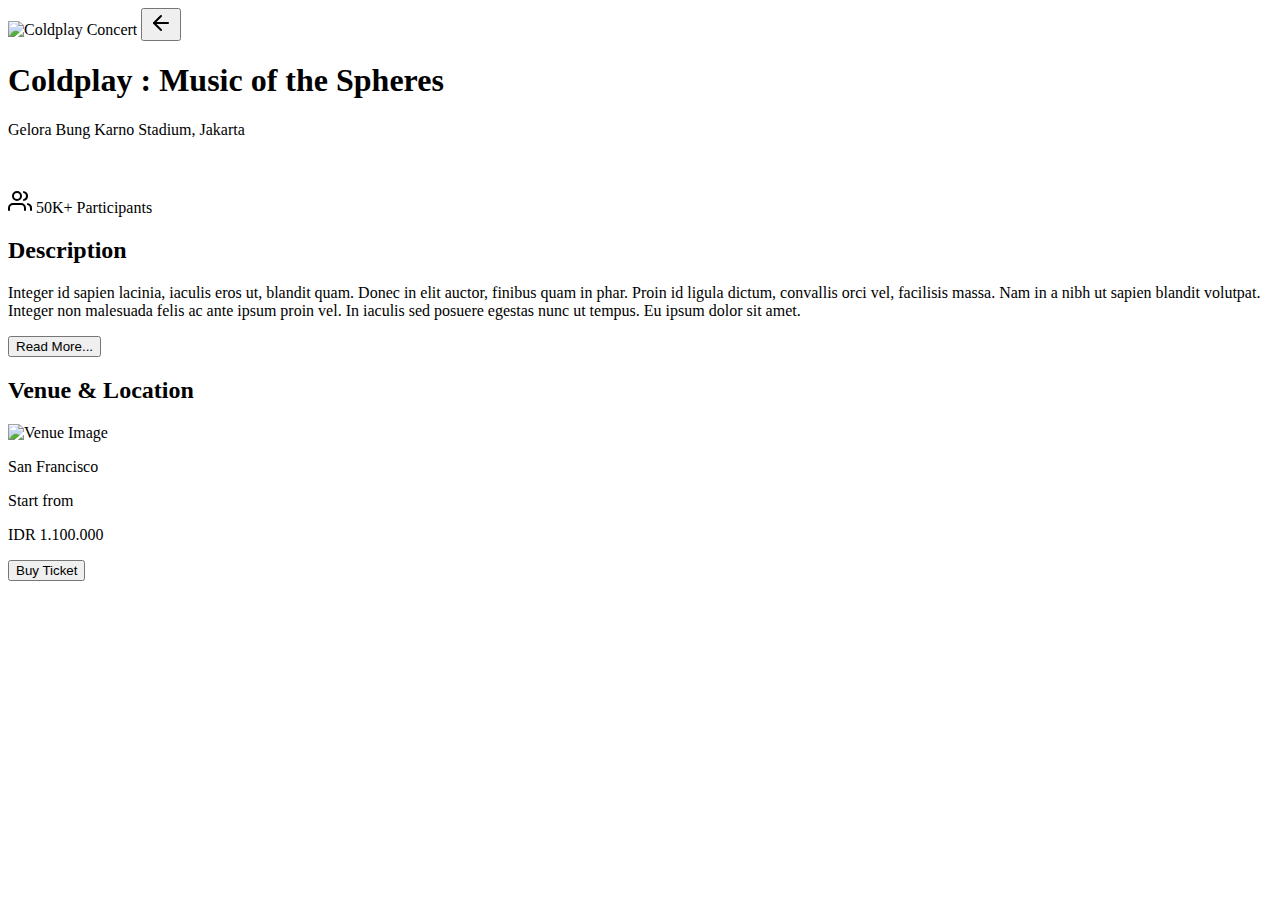
==== views/detail.html @ 39be27bc "feat: :art: detail html" ====
<!DOCTYPE html>
<html lang="en">
<head>
    <meta charset="UTF-8">
    <meta name="viewport" content="width=device-width, initial-scale=1.0">
    <title>Event App</title>
    <link rel="stylesheet" href="css/stylesdetail.css
    ">
</head>
<body>
    <div class="page detail">
        <div class="hero-image">
            <img src="storage/img/Rectangle 4111.png" alt="Coldplay Concert">
            <button class="back-button">
                <svg xmlns="http://www.w3.org/2000/svg" width="24" height="24" viewBox="0 0 24 24" fill="none" stroke="currentColor" stroke-width="2" stroke-linecap="round" stroke-linejoin="round"><line x1="19" y1="12" x2="5" y2="12"></line><polyline points="12 19 5 12 12 5"></polyline></svg>
            </button>
        </div>
        <div class="content">
            <h1>Coldplay : Music of the Spheres</h1>
            <p class="location">Gelora Bung Karno Stadium, Jakarta</p>
            <div class="participants">
                <div class="avatar-group">
                    <img src="storage/img/Group 1.png" alt="">
                </div>
                <p>
                    <svg xmlns="http://www.w3.org/2000/svg" width="24" height="24" viewBox="0 0 24 24" fill="none" stroke="currentColor" stroke-width="2" stroke-linecap="round" stroke-linejoin="round"><path d="M17 21v-2a4 4 0 0 0-4-4H5a4 4 0 0 0-4 4v2"></path><circle cx="9" cy="7" r="4"></circle><path d="M23 21v-2a4 4 0 0 0-3-3.87"></path><path d="M16 3.13a4 4 0 0 1 0 7.75"></path></svg>
                    50K+ Participants
                </p>
            </div>
            <div class="description">
                <h2>Description</h2>
                <p>Integer id sapien lacinia, iaculis eros ut, blandit quam. Donec in elit auctor, finibus quam in phar. Proin id ligula dictum, convallis orci vel, facilisis massa. Nam in a nibh ut sapien blandit volutpat. Integer non malesuada felis ac ante ipsum proin vel. In iaculis sed posuere egestas nunc ut tempus. Eu ipsum dolor sit amet.</p>
                <button class="read-more">Read More...</button>
            </div>
            <div class="venue">
                <h2>Venue & Location</h2>
                <div class="venue-image">
                    <img src="storage/img/Mapsicle Map.png" alt="Venue Image" width="346" height="212">
                </div>
                <p>San Francisco</p>
            </div>
            <div class="buy-ticket">
                <div class="price-info">
                    <p>Start from</p>
                    <p class="price">IDR 1.100.000</p>
                </div>
                <button class="buy-button">Buy Ticket</button>
            </div>
        </div>
    </div>
</body>
</html>
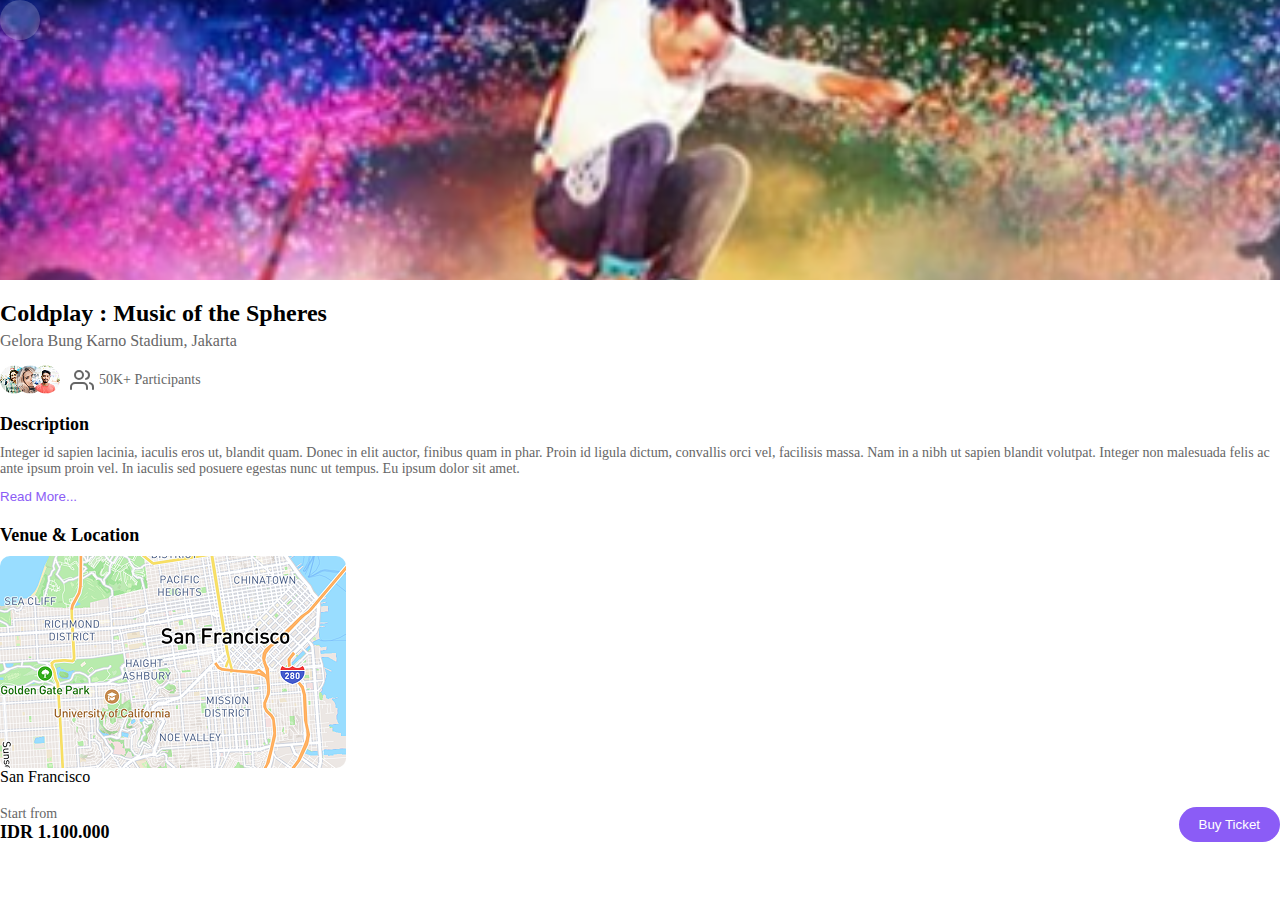
==== commit d042056c: "feat: :sparkles: redireccionamientos" ====
--- a/views/detail.html
+++ b/views/detail.html
@@ -4,14 +4,14 @@
     <meta charset="UTF-8">
     <meta name="viewport" content="width=device-width, initial-scale=1.0">
     <title>Event App</title>
-    <link rel="stylesheet" href="css/stylesdetail.css
+    <link rel="stylesheet" href="../css/stylesdetail.css
     ">
 </head>
 <body>
     <div class="page detail">
         <div class="hero-image">
-            <img src="storage/img/Rectangle 4111.png" alt="Coldplay Concert">
-            <button class="back-button">
+            <img src="../storage/img/Rectangle 4111.png" alt="Coldplay Concert">
+            <a href="../index.html"><button class="back-button"></button></a>
                 <svg xmlns="http://www.w3.org/2000/svg" width="24" height="24" viewBox="0 0 24 24" fill="none" stroke="currentColor" stroke-width="2" stroke-linecap="round" stroke-linejoin="round"><line x1="19" y1="12" x2="5" y2="12"></line><polyline points="12 19 5 12 12 5"></polyline></svg>
             </button>
         </div>
@@ -20,7 +20,7 @@
             <p class="location">Gelora Bung Karno Stadium, Jakarta</p>
             <div class="participants">
                 <div class="avatar-group">
-                    <img src="storage/img/Group 1.png" alt="">
+                    <img src="../storage/img/Group 1.png" alt="">
                 </div>
                 <p>
                     <svg xmlns="http://www.w3.org/2000/svg" width="24" height="24" viewBox="0 0 24 24" fill="none" stroke="currentColor" stroke-width="2" stroke-linecap="round" stroke-linejoin="round"><path d="M17 21v-2a4 4 0 0 0-4-4H5a4 4 0 0 0-4 4v2"></path><circle cx="9" cy="7" r="4"></circle><path d="M23 21v-2a4 4 0 0 0-3-3.87"></path><path d="M16 3.13a4 4 0 0 1 0 7.75"></path></svg>
@@ -35,7 +35,7 @@
             <div class="venue">
                 <h2>Venue & Location</h2>
                 <div class="venue-image">
-                    <img src="storage/img/Mapsicle Map.png" alt="Venue Image" width="346" height="212">
+                    <img src="../storage/img/Mapsicle Map.png" alt="Venue Image" width="346" height="212">
                 </div>
                 <p>San Francisco</p>
             </div>
@@ -44,7 +44,7 @@
                     <p>Start from</p>
                     <p class="price">IDR 1.100.000</p>
                 </div>
-                <button class="buy-button">Buy Ticket</button>
+                <a href="../views/ticket.html"><button class="buy-button">Buy Ticket</button></a>
             </div>
         </div>
     </div>
--- a/css/stylesdetail.css
+++ b/css/stylesdetail.css
@@ -0,0 +1,123 @@
+@import url(variablesdetail.css);
+*{
+    padding: 0;
+    margin: 0;
+    box-sizing: border-box;
+}
+
+
+
+
+
+.hero-image {
+    position: relative;
+    height: 300px;
+    margin: -20px -20px 20px;
+}
+
+.hero-image img {
+    width: 100%;
+    height: 100%;
+    object-fit: cover;
+}
+
+.back-button {
+    position: absolute;
+    top: 20px;
+    left: 20px;
+    background: rgba(255, 255, 255, 0.2);
+    border: none;
+    border-radius: 50%;
+    width: 40px;
+    height: 40px;
+    display: flex;
+    align-items: center;
+    justify-content: center;
+    cursor: pointer;
+}
+
+.content h1 {
+    font-size: 24px;
+    margin-bottom: 5px;
+}
+
+.location {
+    color: #666;
+    margin-bottom: 15px;
+}
+
+.participants {
+    display: flex;
+    align-items: center;
+    gap: 10px;
+    margin-bottom: 20px;
+}
+
+.avatar-group {
+    display: flex;
+}
+
+
+.avatar:last-child {
+    margin-right: 0;
+}
+
+.participants p {
+    display: flex;
+    align-items: center;
+    gap: 5px;
+    font-size: 14px;
+    color: #666;
+}
+
+.description, .venue {
+    margin-bottom: 20px;
+}
+
+.description h2, .venue h2 {
+    font-size: 18px;
+    margin-bottom: 10px;
+}
+
+.description p {
+    font-size: 14px;
+    color: #666;
+    margin-bottom: 10px;
+}
+
+.read-more {
+    background: none;
+    border: none;
+    color: #8B5CF6;
+    cursor: pointer;
+}
+
+.venue-image img {
+    display: block;
+    border-radius: 10px;
+}
+
+.buy-ticket {
+    display: flex;
+    justify-content: space-between;
+    align-items: center;
+}
+
+.price-info p:first-child {
+    font-size: 14px;
+    color: #666;
+}
+
+.price {
+    font-size: 18px;
+    font-weight: bold;
+}
+
+.buy-button {
+    background-color: #8B5CF6;
+    color: white;
+    border: none;
+    padding: 10px 20px;
+    border-radius: 20px;
+    cursor: pointer;
+}
